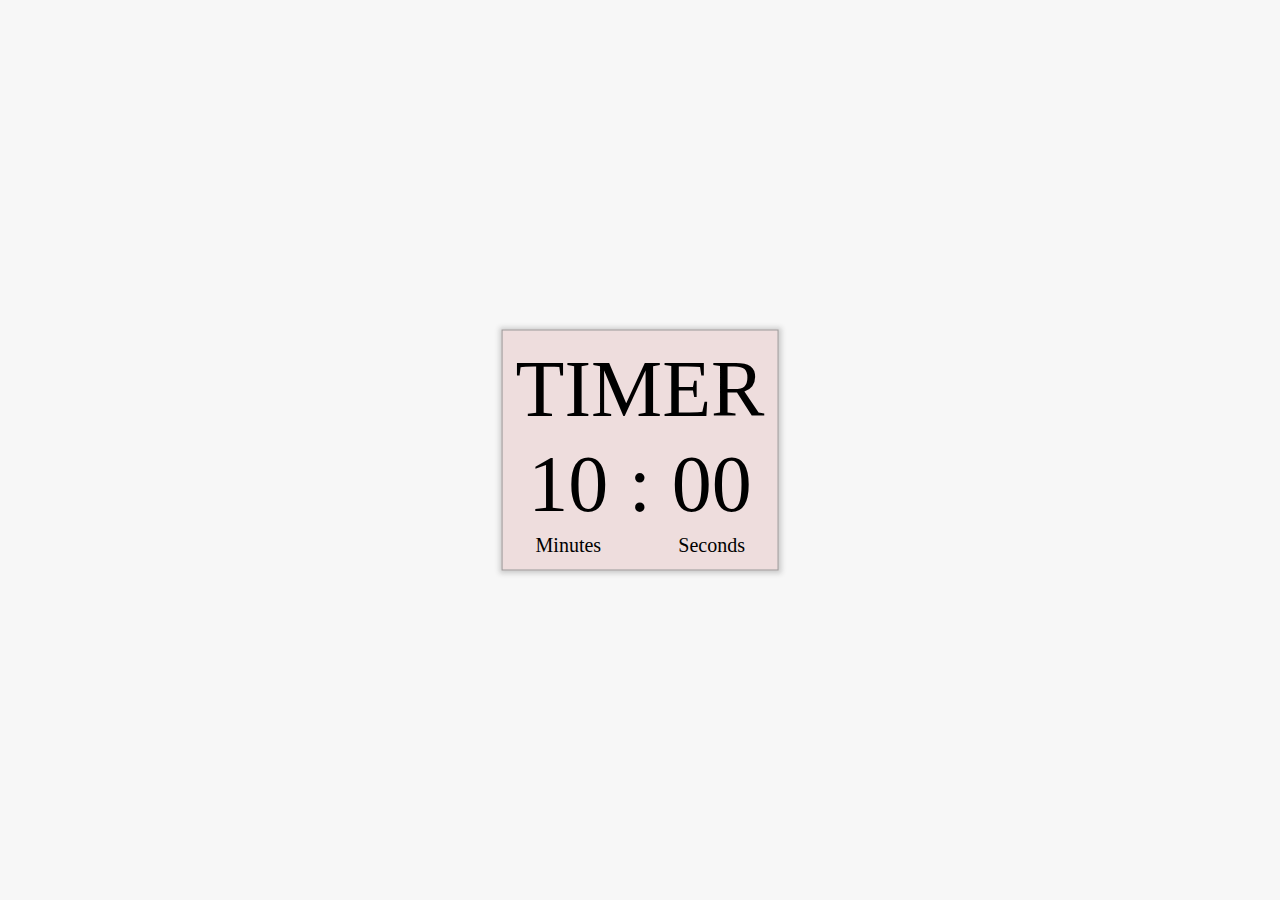
==== views/timer.html @ a7162c4a "Basic Timer Add" ====
<!DOCTYPE html>
<html>
<head>
  <title>TIMER</title>
  <style type="text/css">
    body{
      background: #f7f7f7;
    }
    .countdownContainer{
      position: absolute;
      top: 50%;
      left: 50%;
      transform : translateX(-50%) translateY(-50%);
      text-align: center;
      background: #edd;
      border: 1px solid #999;
      padding: 10px;
      box-shadow: 0 0 5px 3px #ccc;
    }
    .info{
      font-size: 80px;
      font: #edd;
    }
    .info2{
      font-size: 20px;
      font: #edd;
    }
  </style>
</head>
<body>
  <table class="countdownContainer">
    <tr class="info">
      <td colspan="4" id="up">TIMER</td>
    </tr>
    <tr class="info">
      <td id="mins">10</td>
      <td>:</td>
      <td id="seconds">00</td>
    </tr>
    <tr class="info2 ">
      <td>Minutes</td>
      <td></td>
      <td>Seconds</td>
    </tr>
  </table>
  <script type="text/javascript" src="C:\Users\Home\Desktop\alertTimer\js\timer.js">
</script>
</body>
</html>
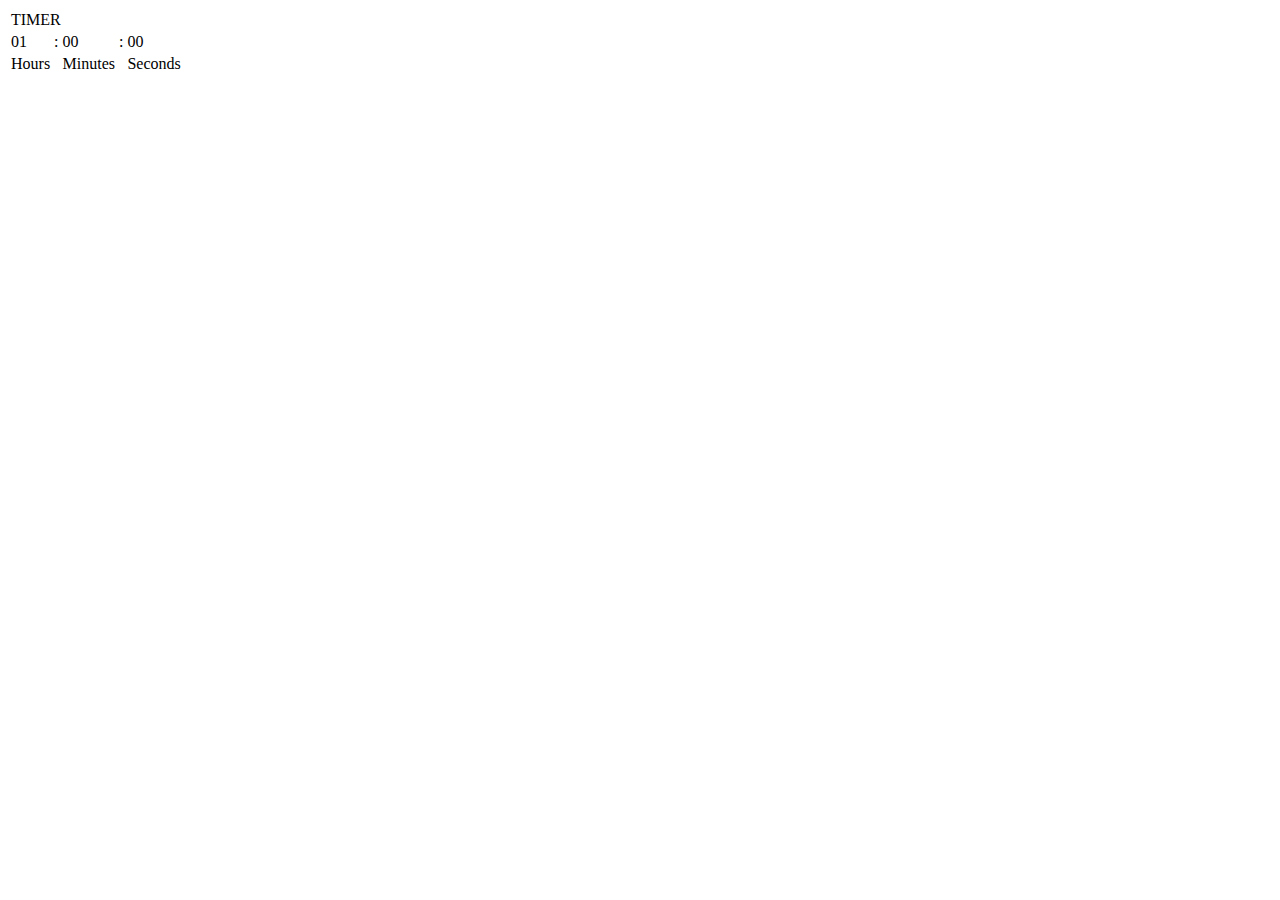
==== commit ed150fc9: "Hour Add" ====
--- a/views/timer.html
+++ b/views/timer.html
@@ -2,48 +2,29 @@
 <html>
 <head>
   <title>TIMER</title>
-  <style type="text/css">
-    body{
-      background: #f7f7f7;
-    }
-    .countdownContainer{
-      position: absolute;
-      top: 50%;
-      left: 50%;
-      transform : translateX(-50%) translateY(-50%);
-      text-align: center;
-      background: #edd;
-      border: 1px solid #999;
-      padding: 10px;
-      box-shadow: 0 0 5px 3px #ccc;
-    }
-    .info{
-      font-size: 80px;
-      font: #edd;
-    }
-    .info2{
-      font-size: 20px;
-      font: #edd;
-    }
-  </style>
+  <link rel="stylesheet" type="text/css" href="C:\Users\Home\Desktop\alert-timer\style\timer.css">
 </head>
 <body>
   <table class="countdownContainer">
     <tr class="info">
-      <td colspan="4" id="up">TIMER</td>
+      <td colspan="5" id="up">TIMER</td>
     </tr>
     <tr class="info">
-      <td id="mins">10</td>
+      <td id="hours">01</td>
+      <td>:</td>
+      <td id="mins">00</td>
       <td>:</td>
       <td id="seconds">00</td>
     </tr>
     <tr class="info2 ">
+      <td>Hours</td>
+      <td></td>
       <td>Minutes</td>
       <td></td>
       <td>Seconds</td>
     </tr>
   </table>
-  <script type="text/javascript" src="C:\Users\Home\Desktop\alertTimer\js\timer.js">
+  <script type="text/javascript" src="C:\Users\Home\Desktop\alert-timer\js\timer.js">
 </script>
 </body>
 </html>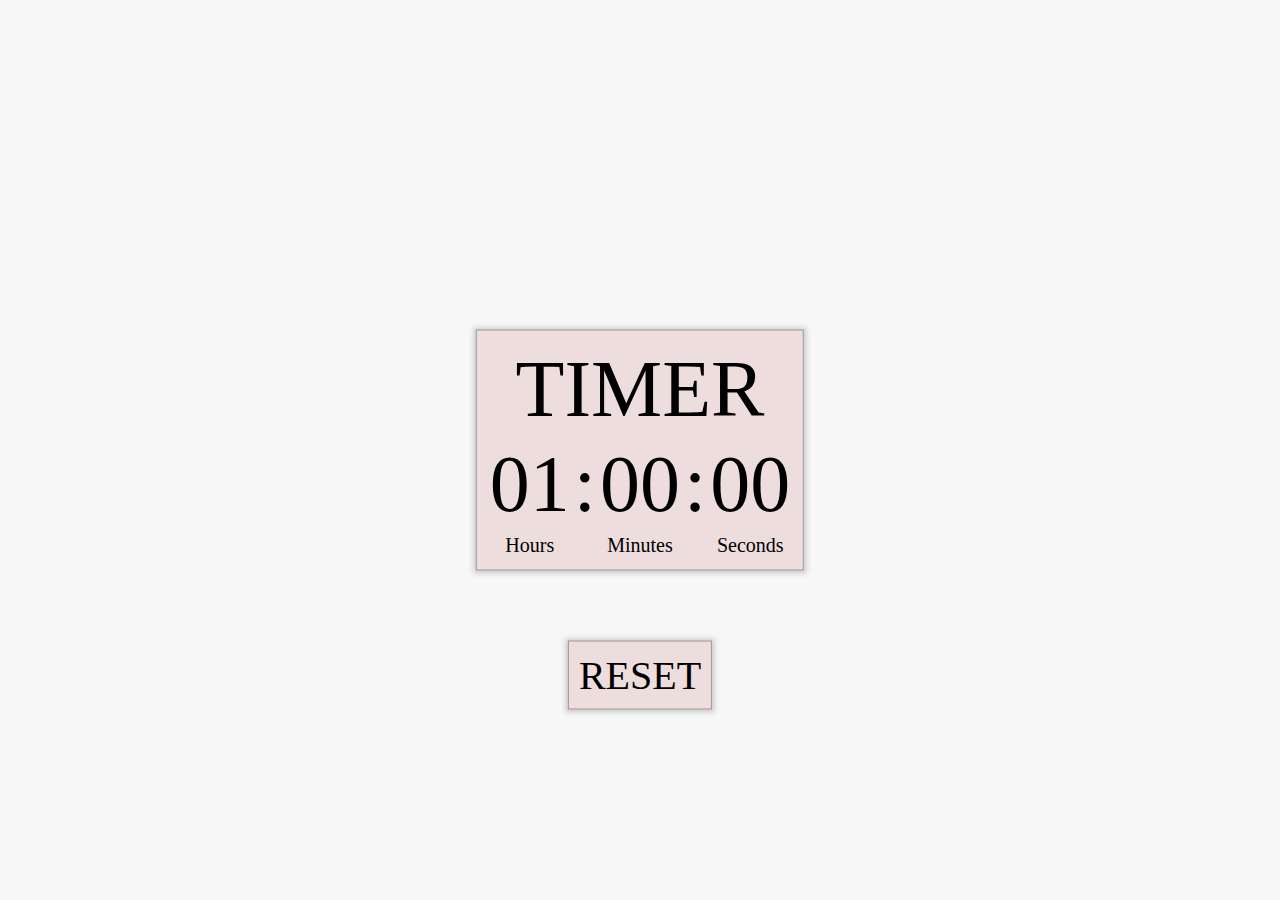
==== commit e4848335: "Reset Add" ====
--- a/views/timer.html
+++ b/views/timer.html
@@ -2,7 +2,7 @@
 <html>
 <head>
   <title>TIMER</title>
-  <link rel="stylesheet" type="text/css" href="C:\Users\Home\Desktop\alert-timer\style\timer.css">
+  <link rel="stylesheet" type="text/css" href="../style/timer.css">
 </head>
 <body>
   <table class="countdownContainer">
@@ -24,7 +24,10 @@
       <td>Seconds</td>
     </tr>
   </table>
-  <script type="text/javascript" src="C:\Users\Home\Desktop\alert-timer\js\timer.js">
+  <table>
+  <a href="index.html" class="resetContainer">RESET</a>
+  </table>
+  <script type="text/javascript" src="../js/timer.js">
 </script>
 </body>
 </html>--- a/style/timer.css
+++ b/style/timer.css
@@ -0,0 +1,56 @@
+body{
+    background: #f7f7f7;
+}
+.countdownContainer{
+    position: absolute;
+    top: 50%;
+    left: 50%;
+    transform : translateX(-50%) translateY(-50%);
+    text-align: center;
+    background: #edd;
+    border: 1px solid #999;
+    padding: 10px;
+    box-shadow: 0 0 5px 3px #ccc;
+}
+.resetContainer{
+    position: absolute;
+    top: 75%;
+    left: 50%;
+    transform : translateX(-50%) translateY(-50%);
+    text-align: center;
+    text-align: center;
+    background: #edd;
+    border: 1px solid #999;
+    padding: 10px;
+    box-shadow: 0 0 5px 3px #ccc;
+    font-size: 40px;
+    font: #edd;
+    text-align: center;
+  }
+.info{
+    font-size: 80px;
+    font: #edd;
+    text-align: center;
+}
+.info2{
+    font-size: 20px;
+    font: #edd;
+}
+a:link {
+    text-decoration: none;
+}
+a:visited {
+    text-decoration: none;
+}
+a:link {
+    color: black;
+}
+a:visited {
+    color: black;
+}
+a:hover {
+    color: black;
+}
+a:active {
+    color: black;
+}
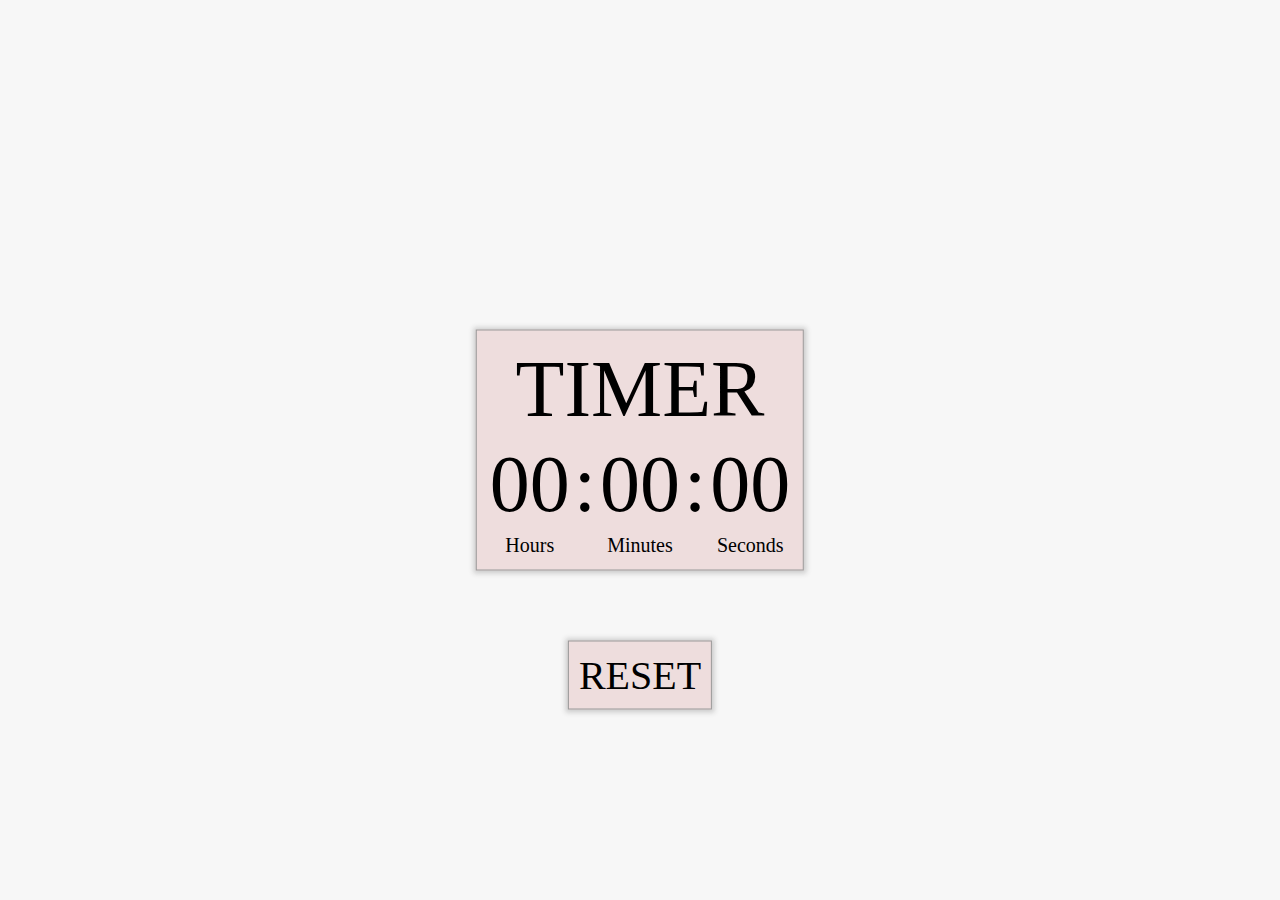
==== commit 42ddf9a9: "Input Form Add" ====
--- a/views/timer.html
+++ b/views/timer.html
@@ -10,7 +10,7 @@
       <td colspan="5" id="up">TIMER</td>
     </tr>
     <tr class="info">
-      <td id="hours">01</td>
+      <td id="hours">00</td>
       <td>:</td>
       <td id="mins">00</td>
       <td>:</td>
@@ -27,7 +27,6 @@
   <table>
   <a href="index.html" class="resetContainer">RESET</a>
   </table>
-  <script type="text/javascript" src="../js/timer.js">
-</script>
+  <script type="text/javascript" src="../js/timer.js"></script> 
 </body>
 </html>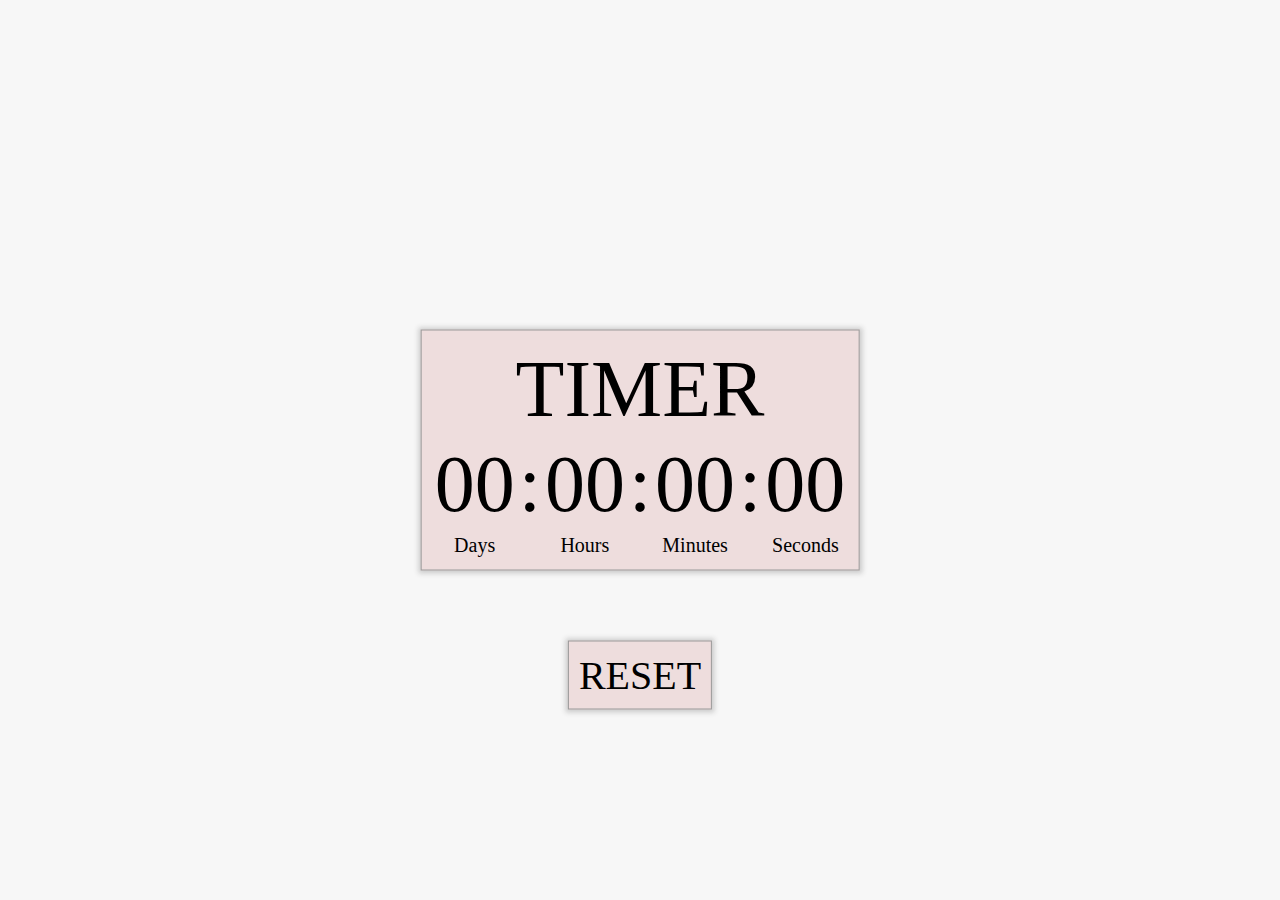
==== commit e5845d53: "Day Add" ====
--- a/views/timer.html
+++ b/views/timer.html
@@ -7,9 +7,11 @@
 <body>
   <table class="countdownContainer">
     <tr class="info">
-      <td colspan="5" id="up">TIMER</td>
+      <td colspan="7" id="up">TIMER</td>
     </tr>
     <tr class="info">
+   	  <td id="days">00</td>
+      <td>:</td>
       <td id="hours">00</td>
       <td>:</td>
       <td id="mins">00</td>
@@ -17,6 +19,8 @@
       <td id="seconds">00</td>
     </tr>
     <tr class="info2 ">
+      <td>Days</td>
+      <td></td>    	
       <td>Hours</td>
       <td></td>
       <td>Minutes</td>
